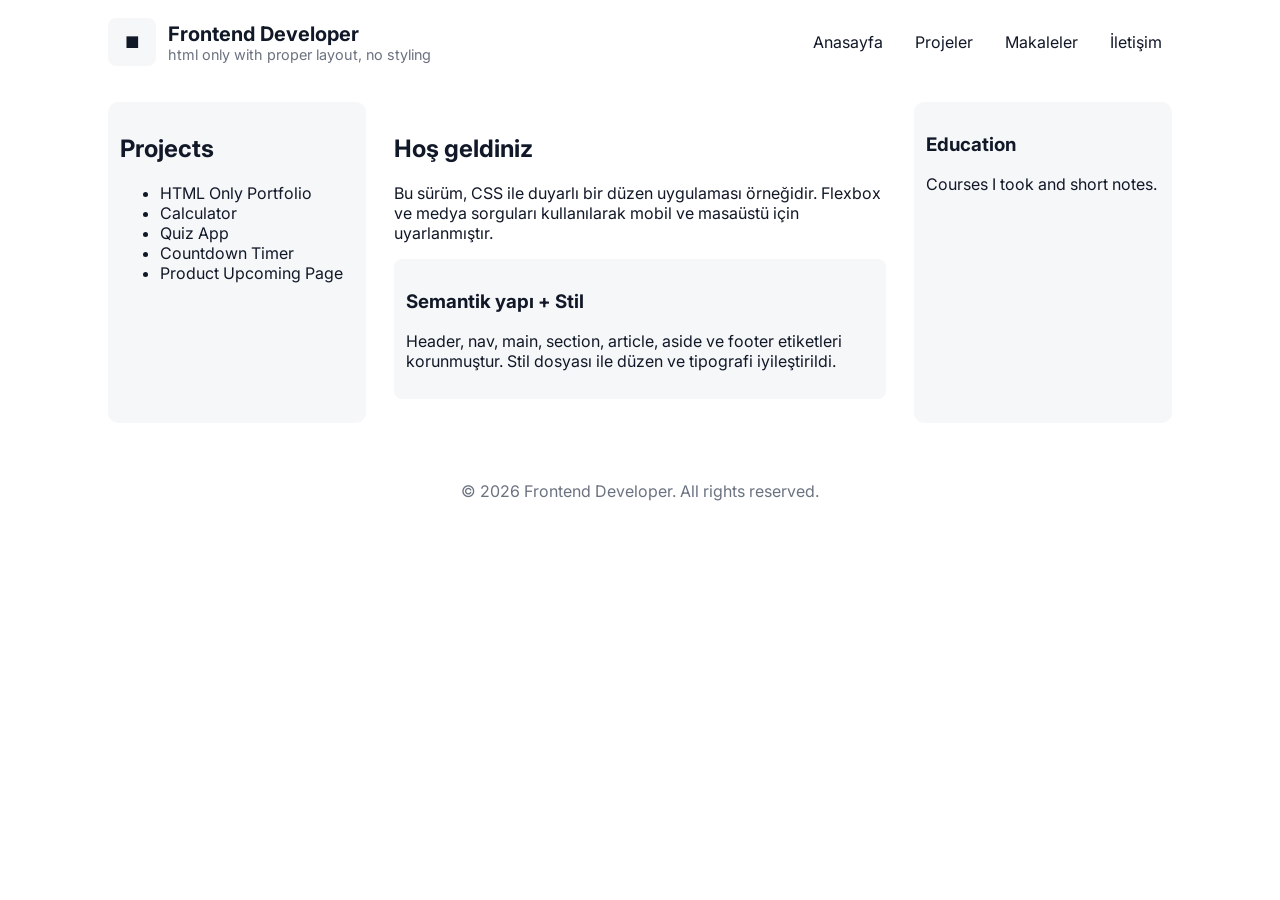
==== styled/index.html @ 04326e5f "Add styled site" ====
<!DOCTYPE html>
<html lang="tr">
  <head>
    <meta charset="UTF-8" />
    <meta name="viewport" content="width=device-width, initial-scale=1.0" />
    <title>Anasayfa | Styled HTML Website</title>
    <meta name="description" content="Duyarlı, stil uygulanmış temel HTML web sitesi örneği." />
    <meta name="keywords" content="HTML, CSS, responsive, styled" />
    <meta name="author" content="Yusuf Tap" />
    <link href="https://fonts.googleapis.com/css2?family=Inter:wght@300;400;600;700&family=Merriweather:wght@300;400;700&display=swap" rel="stylesheet">
    <link rel="stylesheet" href="css/style.css">
  </head>
  <body>
    <header class="site-header">
      <div class="brand">
        <div class="logo" aria-hidden="true">■</div>
        <div>
          <h1>Frontend Developer</h1>
          <p class="tagline">html only with proper layout, no styling</p>
        </div>
      </div>

      <nav class="site-nav">
        <ul>
          <li><a href="../index.html">Anasayfa</a></li>
          <li><a href="projeler.html">Projeler</a></li>
          <li><a href="makaleler.html">Makaleler</a></li>
          <li><a href="iletisim.html">İletişim</a></li>
        </ul>
      </nav>
    </header>

    <main class="layout">
      <aside class="sidebar">
        <h2>Projects</h2>
        <ul>
          <li>HTML Only Portfolio</li>
          <li>Calculator</li>
          <li>Quiz App</li>
          <li>Countdown Timer</li>
          <li>Product Upcoming Page</li>
        </ul>
      </aside>

      <section class="content">
        <h2>Hoş geldiniz</h2>
        <p>Bu sürüm, CSS ile duyarlı bir düzen uygulaması örneğidir. Flexbox ve medya sorguları kullanılarak mobil ve masaüstü için uyarlanmıştır.</p>

        <article>
          <h3>Semantik yapı + Stil</h3>
          <p>Header, nav, main, section, article, aside ve footer etiketleri korunmuştur. Stil dosyası ile düzen ve tipografi iyileştirildi.</p>
        </article>
      </section>

      <aside class="aside-right">
        <h3>Education</h3>
        <p>Courses I took and short notes.</p>
      </aside>
    </main>

    <footer class="site-footer">
      <p>© 2026 Frontend Developer. All rights reserved.</p>
    </footer>
  </body>
</html>
---- styled/css/style.css ----
:root{
  --bg: #ffffff;
  --card: #f6f7f9;
  --text: #111827;
  --muted: #6b7280;
  --accent: #2563eb;
  --radius: 10px;
  --max-width: 1100px;
  --gap: 16px;
}

@media (prefers-color-scheme: dark){
  :root{
    --bg: #0b1220;
    --card: #0f1724;
    --text: #e6eef8;
    --muted: #9aa6b2;
    --accent: #4f8ef7;
  }
}

*{box-sizing: border-box}
html,body{height:100%;margin:0;font-family:Inter, system-ui, -apple-system, "Segoe UI", Roboto, "Helvetica Neue", Arial; background:var(--bg); color:var(--text);}

.site-header{display:flex;align-items:center;justify-content:space-between;padding:18px;max-width:var(--max-width);margin:0 auto}
.brand{display:flex;gap:12px;align-items:center}
.brand .logo{width:48px;height:48px;border-radius:8px;background:var(--card);display:flex;align-items:center;justify-content:center;font-weight:700}
.brand h1{margin:0;font-size:1.25rem}
.brand .tagline{margin:0;color:var(--muted);font-size:0.9rem}

.site-nav ul{list-style:none;padding:0;margin:0;display:flex;gap:12px}
.site-nav a{text-decoration:none;color:var(--text);padding:8px 10px;border-radius:6px}
.site-nav a:hover{background:var(--card)}

.layout{display:grid;grid-template-columns:1fr 2fr 1fr;gap:var(--gap);max-width:var(--max-width);margin:18px auto;padding:0 18px}
.sidebar{background:var(--card);padding:12px;border-radius:var(--radius)}
.content{background:transparent;padding:12px}
.aside-right{background:var(--card);padding:12px;border-radius:var(--radius)}

article{background:var(--card);padding:12px;border-radius:8px;margin-bottom:12px}

.site-footer{max-width:var(--max-width);margin:24px auto;padding:18px;color:var(--muted);text-align:center}

/* Contact form */
.contact-form{display:flex;flex-direction:column;gap:10px;max-width:640px}
.contact-form input,.contact-form textarea{padding:10px;border-radius:8px;border:1px solid rgba(0,0,0,0.08);background:transparent;color:var(--text)}
.contact-form button{background:var(--accent);color:white;padding:12px;border-radius:8px;border:0;cursor:pointer}
.contact-form button:hover{opacity:0.95}

/* Responsive */
@media (max-width:900px){
  .layout{grid-template-columns:1fr;}
  .site-header{padding:12px}
  .site-nav ul{gap:8px;flex-wrap:wrap}
}

@media (max-width:480px){
  .brand h1{font-size:1rem}
  .brand .tagline{display:none}
}
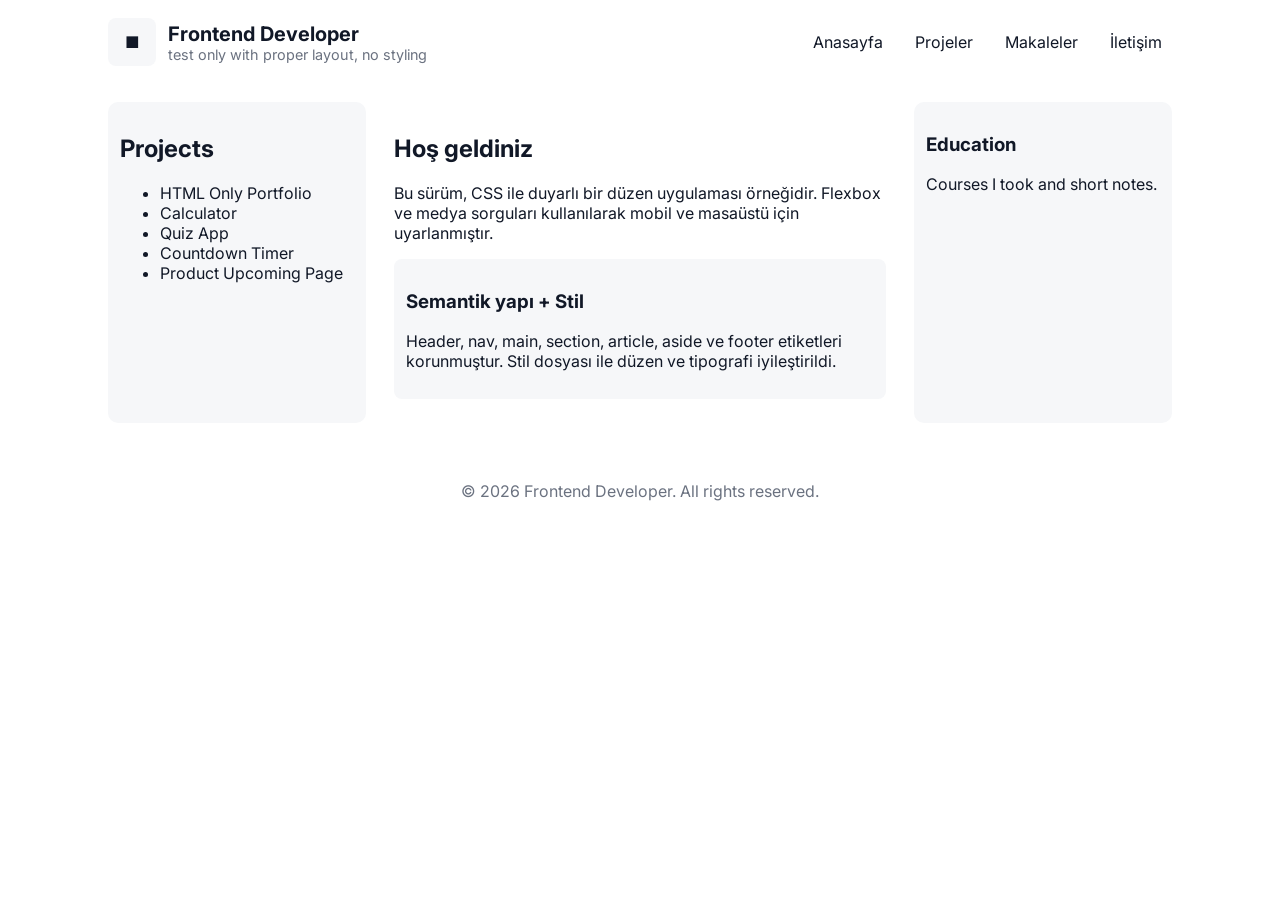
==== commit 3606743b: "Update tagline in index.html for clarity" ====
--- a/styled/index.html
+++ b/styled/index.html
@@ -16,7 +16,7 @@
         <div class="logo" aria-hidden="true">■</div>
         <div>
           <h1>Frontend Developer</h1>
-          <p class="tagline">html only with proper layout, no styling</p>
+          <p class="tagline">test only with proper layout, no styling</p>
         </div>
       </div>
 
